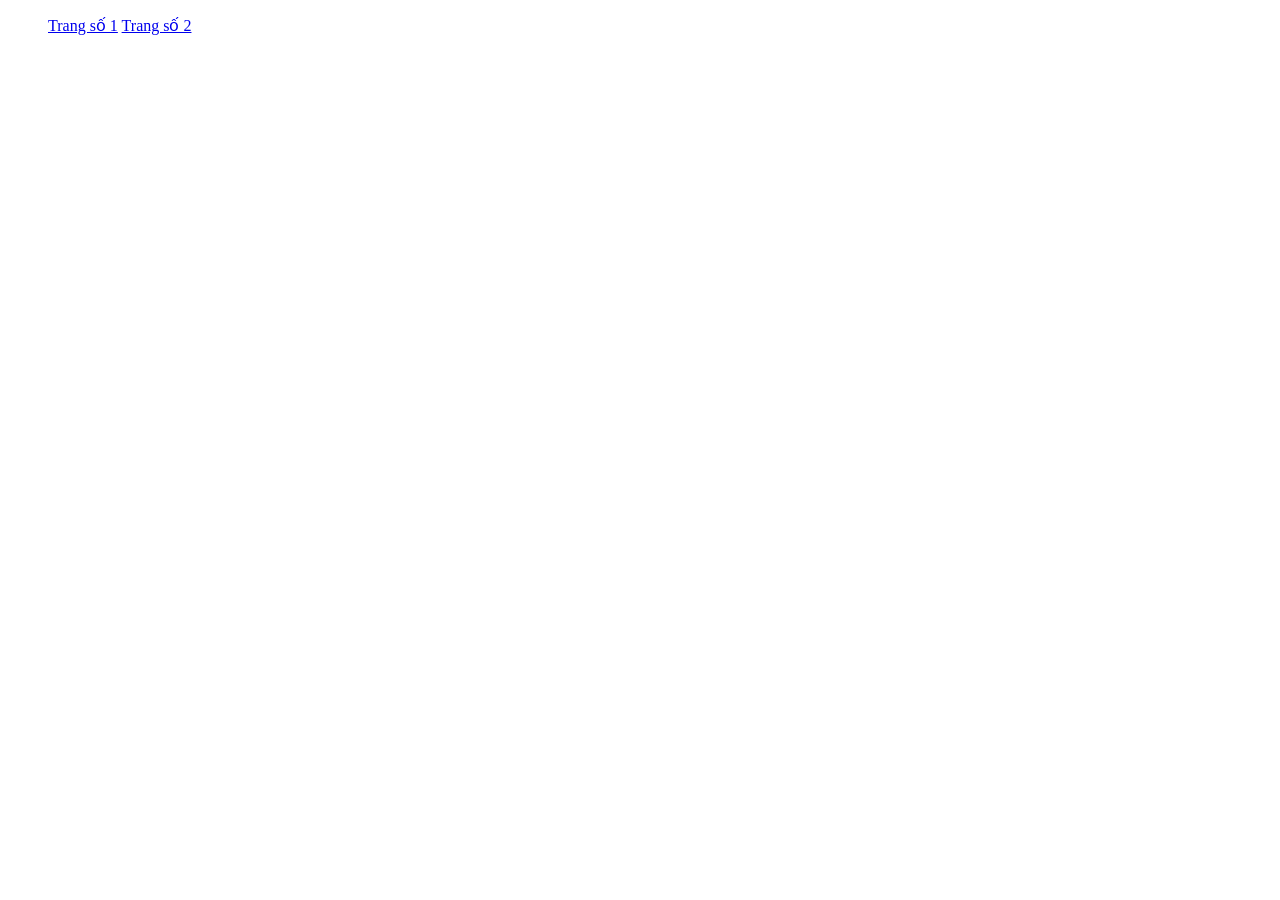
==== index.html @ 4f133f51 "first commit" ====
<!DOCTYPE html>
<html lang="vi">
    <head>
        <meta charset="utf-8">
        <title>Trang chủ</title>
    </head>
    <body>
        <ul>
            <a href="page1.html">Trang số 1</a>
            <a href="page2.html">Trang số 2</a>
        </ul>
    </body>
</html>
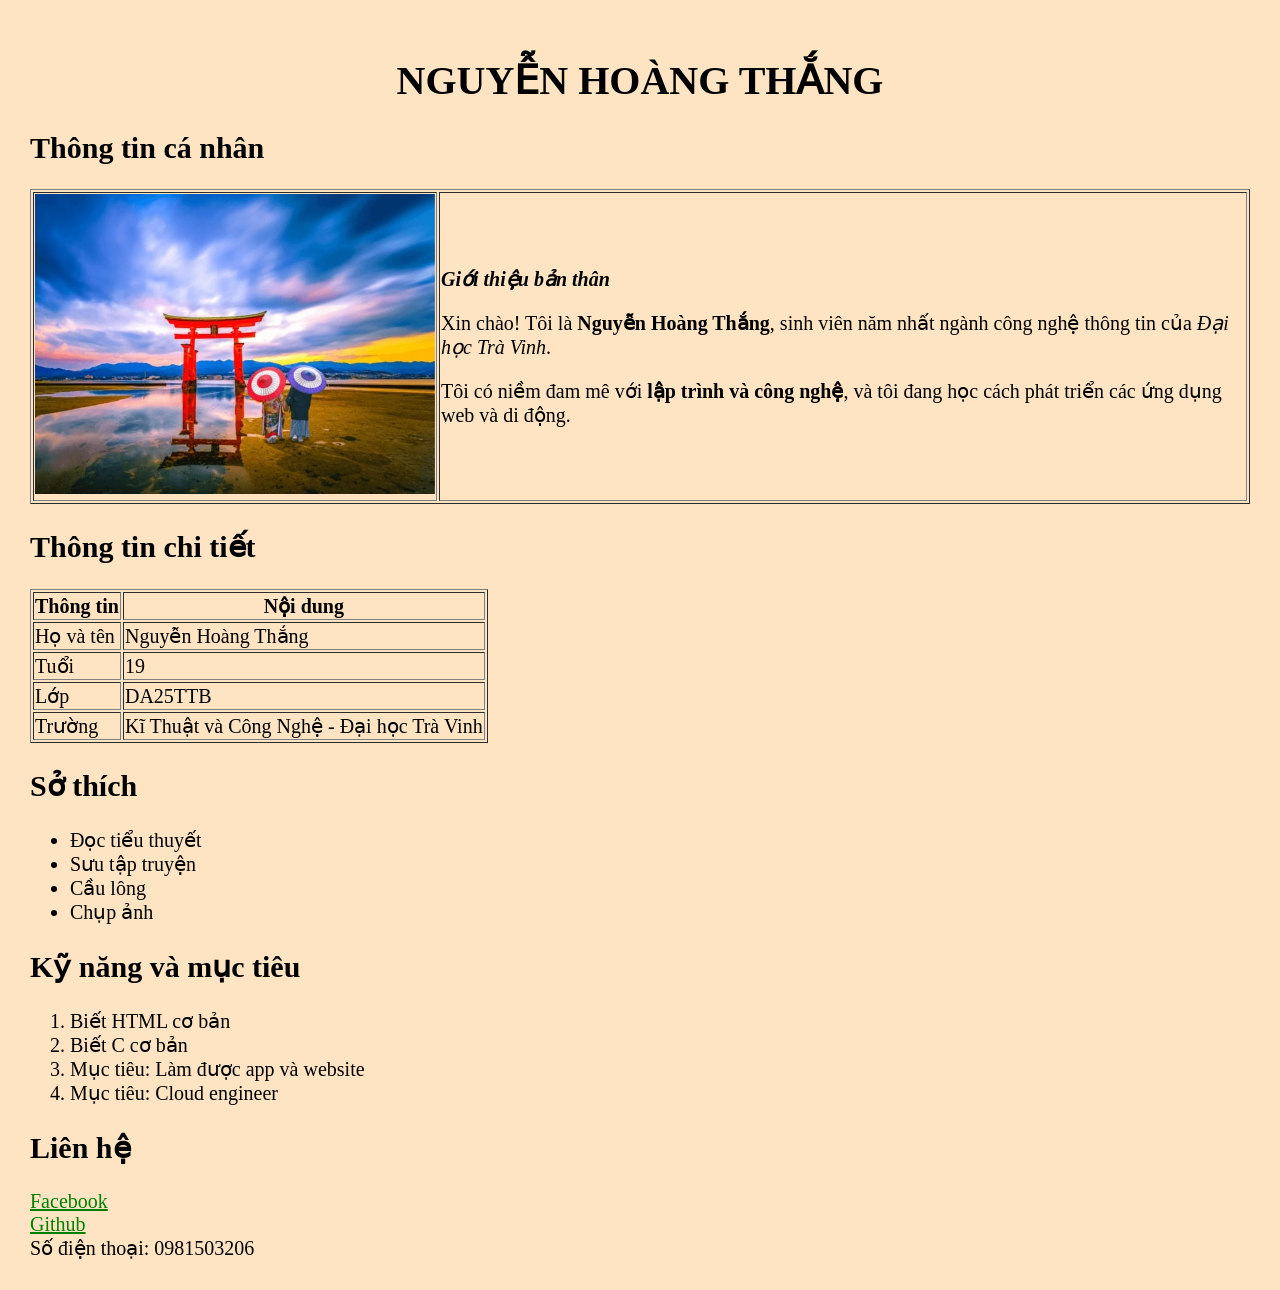
==== commit 6d7becd7: "second commit" ====
--- a/index.html
+++ b/index.html
@@ -2,12 +2,69 @@
 <html lang="vi">
     <head>
         <meta charset="utf-8">
-        <title>Trang chủ</title>
+        <title>Nguyễn Hoàng Thắng</title>
+        <link rel="stylesheet" href="css/style.css">
     </head>
     <body>
-        <ul>
-            <a href="page1.html">Trang số 1</a>
-            <a href="page2.html">Trang số 2</a>
-        </ul>
+        <h1>NGUYỄN HOÀNG THẮNG</h1>
+        
+        <h2>Thông tin cá nhân</h2>
+            <table border="1">  
+                <td>
+                    <img src="assets/img/1-cong-torii-la-bieu-tuong-giao-thoa-giua-coi-tran-va-the-gioi-tam-linh-750x563.jpg" width="400" height="300">
+                </td>
+                <td>
+                    <div class="infor">
+                        <p><b><i>Giới thiệu bản thân</i></b></p>
+                        <p> Xin chào! Tôi là <b>Nguyễn Hoàng Thắng</b>, sinh viên năm nhất ngành công nghệ thông tin của <i>Đại học Trà Vinh</i>.</p>
+                        <p> Tôi có niềm đam mê với <b>lập trình và công nghệ</b>, và tôi đang học cách phát triển các ứng dụng web và di động.</p>
+                    </div>
+                </td>
+            </table>
+
+        <h2 class="i1">Thông tin chi tiết</h2>
+            <table border="1">
+                <tr>
+                    <th>Thông tin</th>
+                    <th>Nội dung</th>
+                </tr>
+                <tr>
+                    <td>Họ và tên</td>
+                    <td>Nguyễn Hoàng Thắng</td>
+                </tr>
+                <tr>
+                    <td>Tuổi</td>
+                    <td>19</td>
+                </tr>
+                <tr>
+                    <td>Lớp</td>
+                    <td>DA25TTB</td>
+                </tr>
+                <tr>
+                    <td>Trường</td>
+                    <td>Kĩ Thuật và Công Nghệ - Đại học Trà Vinh</td>
+                </tr>
+            </table>
+        
+        <h2 class="i2">Sở thích</h2>
+            <ul>
+                <li>Đọc tiểu thuyết</li>
+                <li>Sưu tập truyện</li>
+                <li>Cầu lông</li>
+                <li>Chụp ảnh</li>
+            </ul>
+
+        <h2 class="i3">Kỹ năng và mục tiêu</h2>
+            <ol type="1">
+                <li>Biết HTML cơ bản</li>
+                <li>Biết C cơ bản</li>
+                <li>Mục tiêu: Làm được app và website</li>
+                <li>Mục tiêu: Cloud engineer</li>
+            </ol>
+        
+        <h2 class="i4">Liên hệ</h2>
+            <a href="https://www.facebook.com/returnbyd3ath/">Facebook</a><br>
+            <a href="https://github.com/Thang-Hub2504">Github</a><br>
+            <a>Số điện thoại: 0981503206</a>
     </body>
 </html>
--- a/css/style.css
+++ b/css/style.css
@@ -0,0 +1,29 @@
+body{
+    background-color: bisque;
+    font-family: verdana;
+    font-size: 20px;
+    margin: 15px;
+    padding: 15px;
+}
+
+h1 {
+  color: black;
+  text-align: center;
+}
+
+a:link {
+  color: green;
+}
+
+a:visited {
+  color: green;
+}
+
+a:hover {
+  color: goldenrod;
+}
+
+a:active {
+  color: yellow;
+}
+
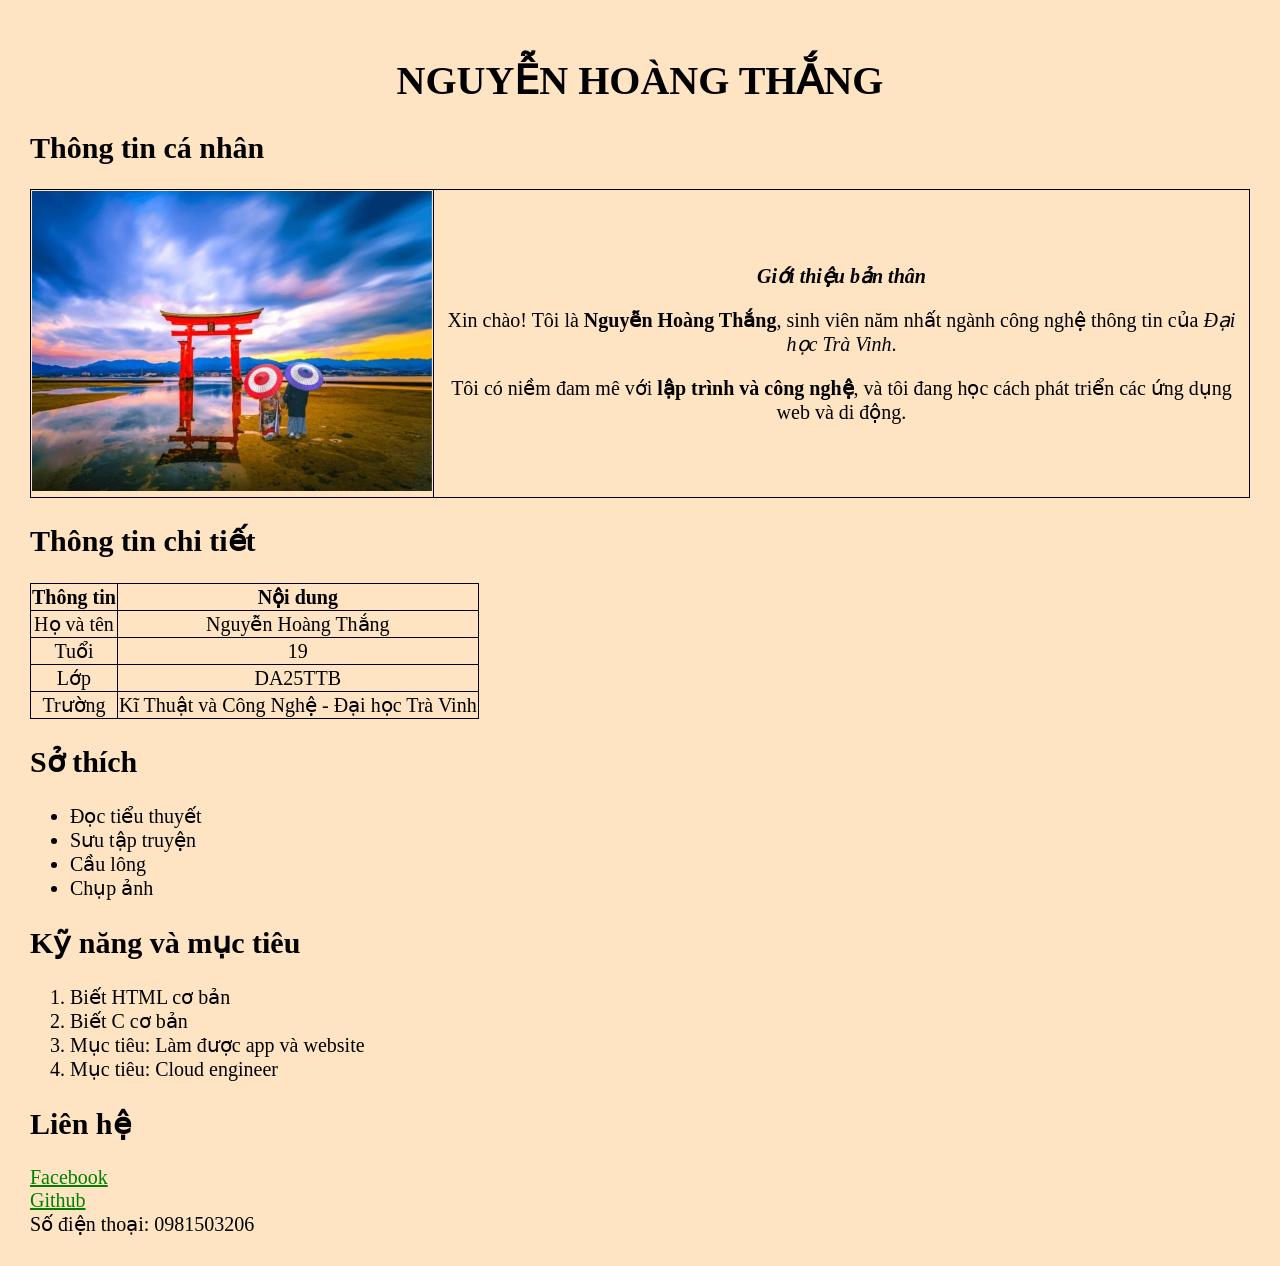
==== commit bef6a2cc: "third commit" ====
--- a/index.html
+++ b/index.html
@@ -8,7 +8,7 @@
     <body>
         <h1>NGUYỄN HOÀNG THẮNG</h1>
         
-        <h2>Thông tin cá nhân</h2>
+        <h2 class="i1">Thông tin cá nhân</h2>
             <table border="1">  
                 <td>
                     <img src="assets/img/1-cong-torii-la-bieu-tuong-giao-thoa-giua-coi-tran-va-the-gioi-tam-linh-750x563.jpg" width="400" height="300">
@@ -22,7 +22,7 @@
                 </td>
             </table>
 
-        <h2 class="i1">Thông tin chi tiết</h2>
+        <h2 class="i2">Thông tin chi tiết</h2>
             <table border="1">
                 <tr>
                     <th>Thông tin</th>
@@ -46,7 +46,7 @@
                 </tr>
             </table>
         
-        <h2 class="i2">Sở thích</h2>
+        <h2 class="i3">Sở thích</h2>
             <ul>
                 <li>Đọc tiểu thuyết</li>
                 <li>Sưu tập truyện</li>
@@ -54,7 +54,7 @@
                 <li>Chụp ảnh</li>
             </ul>
 
-        <h2 class="i3">Kỹ năng và mục tiêu</h2>
+        <h2 class="i4">Kỹ năng và mục tiêu</h2>
             <ol type="1">
                 <li>Biết HTML cơ bản</li>
                 <li>Biết C cơ bản</li>
@@ -62,7 +62,7 @@
                 <li>Mục tiêu: Cloud engineer</li>
             </ol>
         
-        <h2 class="i4">Liên hệ</h2>
+        <h2 class="i5">Liên hệ</h2>
             <a href="https://www.facebook.com/returnbyd3ath/">Facebook</a><br>
             <a href="https://github.com/Thang-Hub2504">Github</a><br>
             <a>Số điện thoại: 0981503206</a>
--- a/css/style.css
+++ b/css/style.css
@@ -10,6 +10,16 @@
   color: black;
   text-align: center;
 }
+
+table, th, td{
+    border-color: black;
+    border-collapse: collapse
+}
+
+table, th, td.i2{
+    text-align: center;
+}
+
 
 a:link {
   color: green;
@@ -27,3 +37,8 @@
   color: yellow;
 }
 
+
+.i2  a{
+    position: static;
+    border: 3px solid #73AD21;
+}
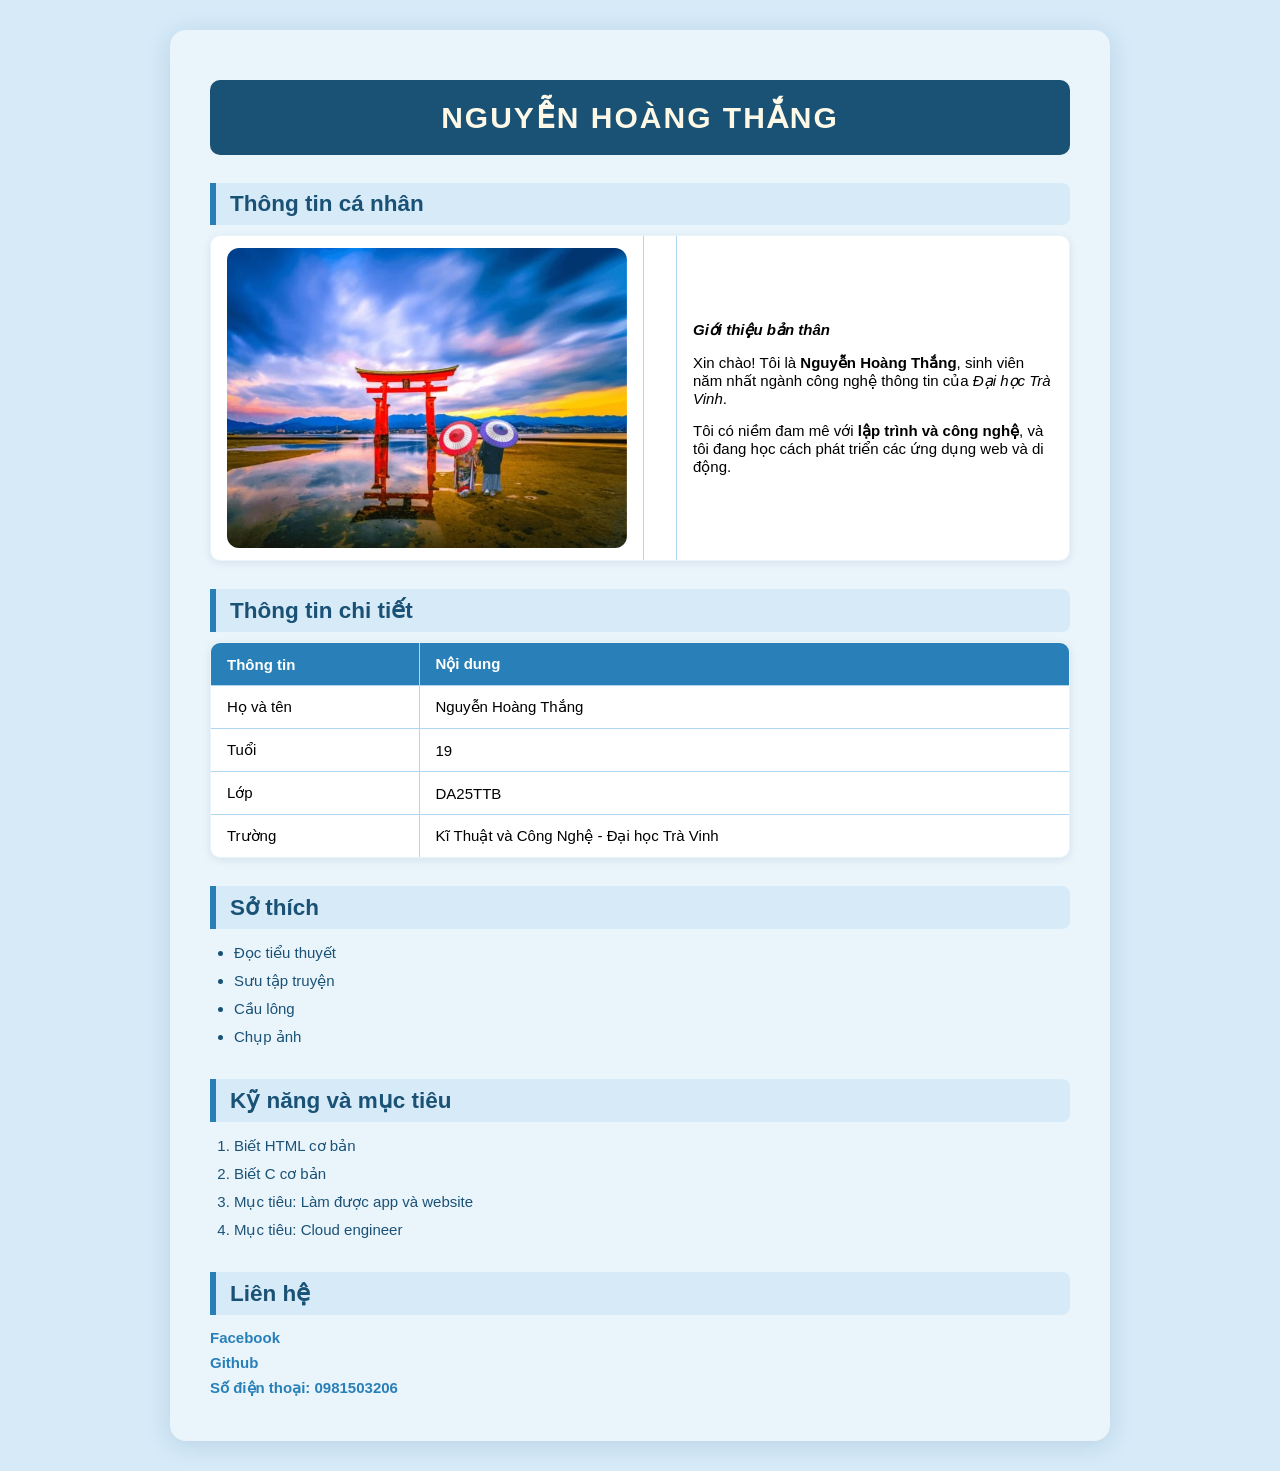
==== commit e909206e: "14052026" ====
--- a/index.html
+++ b/index.html
@@ -6,25 +6,26 @@
         <link rel="stylesheet" href="css/style.css">
     </head>
     <body>
+	<div class="wrapper">
         <h1>NGUYỄN HOÀNG THẮNG</h1>
         
-        <h2 class="i1">Thông tin cá nhân</h2>
-            <table border="1">  
-                <td>
-                    <img src="assets/img/1-cong-torii-la-bieu-tuong-giao-thoa-giua-coi-tran-va-the-gioi-tam-linh-750x563.jpg" width="400" height="300">
-                </td>
-                <td>
-                    <div class="infor">
-                        <p><b><i>Giới thiệu bản thân</i></b></p>
-                        <p> Xin chào! Tôi là <b>Nguyễn Hoàng Thắng</b>, sinh viên năm nhất ngành công nghệ thông tin của <i>Đại học Trà Vinh</i>.</p>
-                        <p> Tôi có niềm đam mê với <b>lập trình và công nghệ</b>, và tôi đang học cách phát triển các ứng dụng web và di động.</p>
-                    </div>
-                </td>
+        <h2>Thông tin cá nhân</h2>
+             <table border="1">
+		<tr>
+                	<td>
+                    		<img src="assets/img/1-cong-torii-la-bieu-tuong-giao-thoa-giua-coi-tran-va-the-gioi-tam-linh-750x563.jpg" width="400" height="300">
+			<td/>
+			<td>
+                        	<p><b><i>Giới thiệu bản thân</i></b></p>
+                        	<p> Xin chào! Tôi là <b>Nguyễn Hoàng Thắng</b>, sinh viên năm nhất ngành công nghệ thông tin của <i>Đại học Trà Vinh</i>.</p>
+                        	<p> Tôi có niềm đam mê với <b>lập trình và công nghệ</b>, và tôi đang học cách phát triển các ứng dụng web và di động.</p>
+                	</td>
+		</tr>
             </table>
 
-        <h2 class="i2">Thông tin chi tiết</h2>
+        <h2>Thông tin chi tiết</h2>
             <table border="1">
-                <tr>
+                <tr >
                     <th>Thông tin</th>
                     <th>Nội dung</th>
                 </tr>
@@ -46,7 +47,7 @@
                 </tr>
             </table>
         
-        <h2 class="i3">Sở thích</h2>
+        <h2>Sở thích</h2>
             <ul>
                 <li>Đọc tiểu thuyết</li>
                 <li>Sưu tập truyện</li>
@@ -54,7 +55,7 @@
                 <li>Chụp ảnh</li>
             </ul>
 
-        <h2 class="i4">Kỹ năng và mục tiêu</h2>
+        <h2>Kỹ năng và mục tiêu</h2>
             <ol type="1">
                 <li>Biết HTML cơ bản</li>
                 <li>Biết C cơ bản</li>
@@ -62,9 +63,10 @@
                 <li>Mục tiêu: Cloud engineer</li>
             </ol>
         
-        <h2 class="i5">Liên hệ</h2>
+        <h2>Liên hệ</h2>
             <a href="https://www.facebook.com/returnbyd3ath/">Facebook</a><br>
             <a href="https://github.com/Thang-Hub2504">Github</a><br>
             <a>Số điện thoại: 0981503206</a>
+	</div>
     </body>
 </html>
--- a/css/style.css
+++ b/css/style.css
@@ -1,44 +1,87 @@
-body{
-    background-color: bisque;
-    font-family: verdana;
-    font-size: 20px;
-    margin: 15px;
-    padding: 15px;
+body {
+    background-color: #d6eaf8;
+    font-family: Verdana, sans-serif;
+    font-size: 15px;
+    margin: 0;
+    padding: 30px 16px;
+}
+.wrapper {
+    max-width: 860px;
+    margin: 0 auto;
+    background-color: #eaf4fb;
+    border-radius: 16px;
+    padding: 30px 40px 40px;
+    box-shadow: 0 4px 24px rgba(26, 82, 118, 0.15);
 }
 
 h1 {
-  color: black;
-  text-align: center;
+    background-color: #1a5276;
+    color: #fef9e7;
+    text-align: center;
+    padding: 20px 15px;
+    border-radius: 10px;
+    letter-spacing: 2px;
+    margin-bottom: 24px;
 }
 
-table, th, td{
-    border-color: black;
-    border-collapse: collapse
+h2 {
+    color: #1a5276;
+    border-inline-start: 6px solid #2980b9;
+    padding: 8px 14px;
+    margin-top: 28px;
+    margin-bottom: 10px;
+    background-color: #d6eaf8;
+    border-radius: 0 8px 8px 0;
 }
 
-table, th, td.i2{
-    text-align: center;
+table {
+    border-collapse: collapse;
+    margin: 10px 0 16px;
+    width: 100%;
+    border-radius: 10px;
+    overflow: hidden;
+    box-shadow: 0 2px 8px rgba(26, 82, 118, 0.1);
+}
+
+th, td {
+    border: 1px solid #aed6f1;
+    padding: 12px 16px;
+    background-color: #ffffff;
+}
+
+th {
+    background-color: #2980b9;
+    color: #ffffff;
+    font-weight: bold;
+    text-align: left;
+}
+
+tr:hover td {
+    background-color: #eaf4fb;
+}
+
+img {
+    border-radius: 12px;
+    display: block;
+}
+
+ul, ol {
+    padding-left: 24px;
+    margin: 8px 0 16px;
+}
+
+li {
+    padding: 5px 0;
+    color: #1a5276;
+}
+
+a {
+    display: inline-block;
+    margin: 4px 0;
+    color: #2980b9;
+    font-weight: bold;
+    text-decoration: none;
+    transition: color 0.2s;
 }
 
 
-a:link {
-  color: green;
-}
-
-a:visited {
-  color: green;
-}
-
-a:hover {
-  color: goldenrod;
-}
-
-a:active {
-  color: yellow;
-}
-
-
-.i2  a{
-    position: static;
-    border: 3px solid #73AD21;
-}
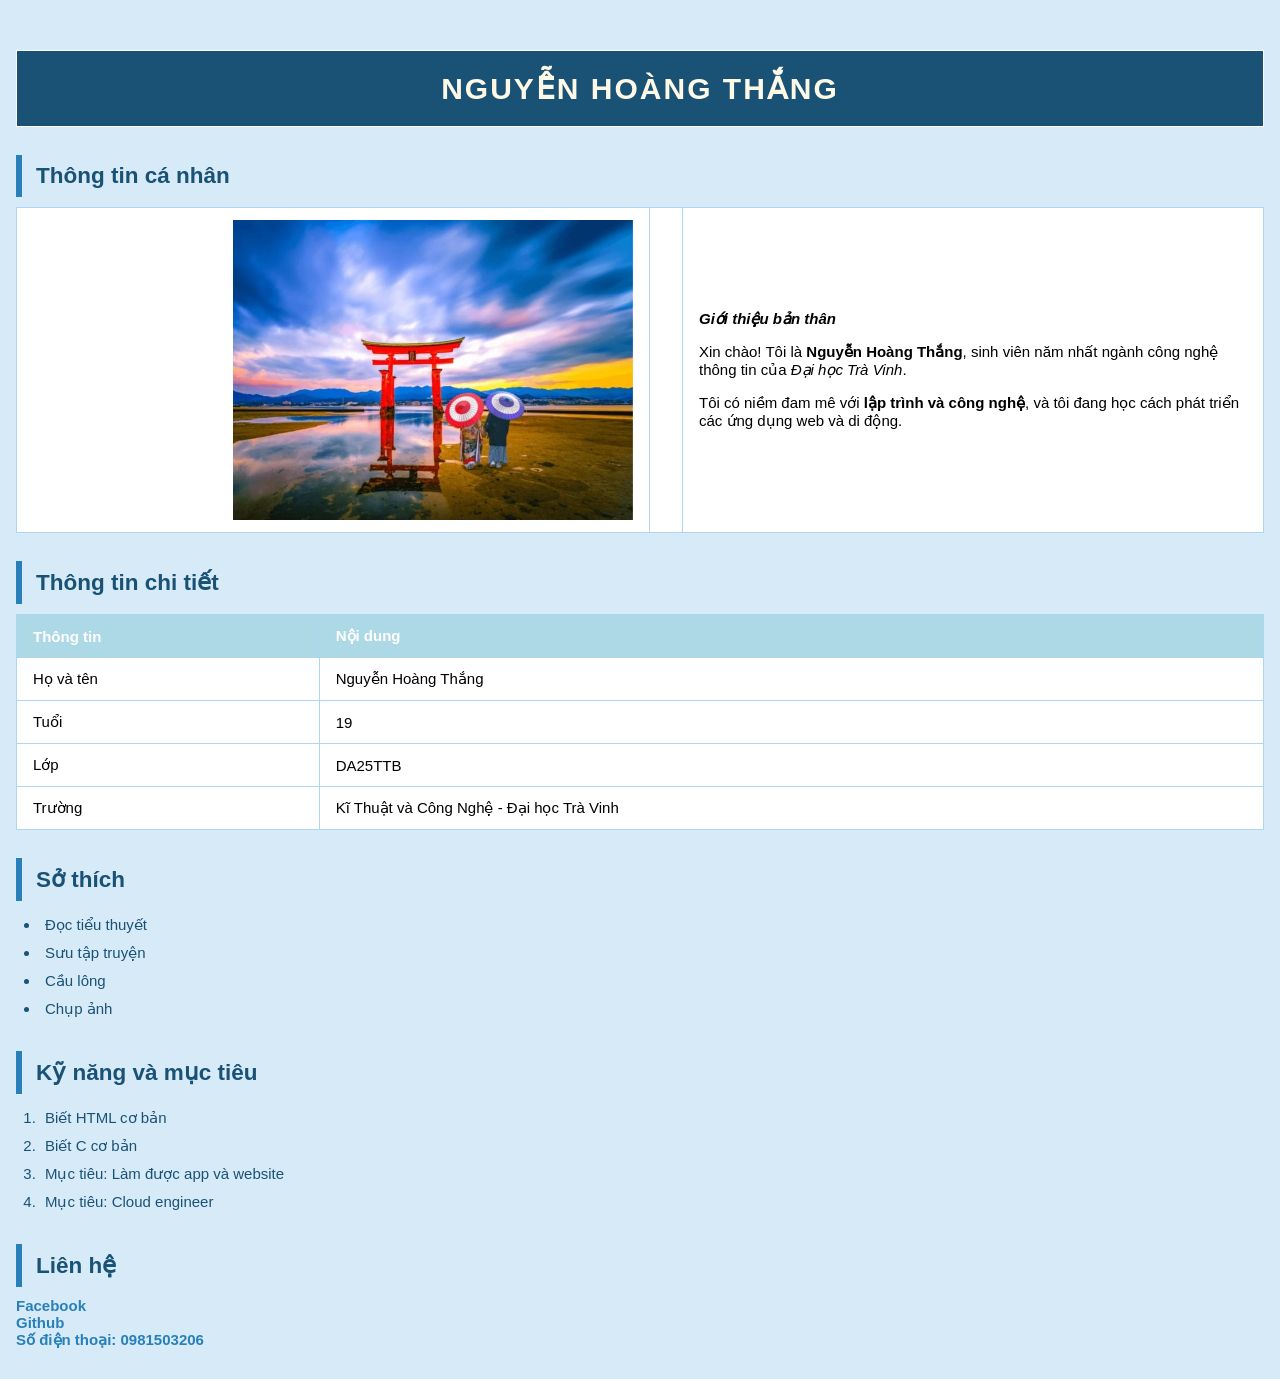
==== commit 7873479a: "14052026-3" ====
--- a/index.html
+++ b/index.html
@@ -64,8 +64,8 @@
             </ol>
         
         <h2>Liên hệ</h2>
-            <a href="https://www.facebook.com/returnbyd3ath/">Facebook</a><br>
-            <a href="https://github.com/Thang-Hub2504">Github</a><br>
+            <a href="https://www.facebook.com/returnbyd3ath/" target="blank">Facebook</a><br>
+            <a href="https://github.com/Thang-Hub2504" target="blank">Github</a><br>
             <a>Số điện thoại: 0981503206</a>
 	</div>
     </body>
--- a/css/style.css
+++ b/css/style.css
@@ -1,68 +1,55 @@
-body {
+body{
     background-color: #d6eaf8;
     font-family: Verdana, sans-serif;
     font-size: 15px;
     margin: 0;
     padding: 30px 16px;
 }
-.wrapper {
-    max-width: 860px;
-    margin: 0 auto;
-    background-color: #eaf4fb;
-    border-radius: 16px;
-    padding: 30px 40px 40px;
-    box-shadow: 0 4px 24px rgba(26, 82, 118, 0.15);
-}
 
-h1 {
+h1{
+    border: 1px solid white;
     background-color: #1a5276;
     color: #fef9e7;
+    padding: 20px 15px;
     text-align: center;
-    padding: 20px 15px;
-    border-radius: 10px;
     letter-spacing: 2px;
     margin-bottom: 24px;
 }
 
-h2 {
+h2{
+    border-inline-start: 6px solid #2980b9;
+    background-color: #d6eaf8;
+    border-radius: 0 8px 8px 0;
     color: #1a5276;
-    border-inline-start: 6px solid #2980b9;
     padding: 8px 14px;
     margin-top: 28px;
     margin-bottom: 10px;
-    background-color: #d6eaf8;
-    border-radius: 0 8px 8px 0;
 }
 
-table {
+table{
     border-collapse: collapse;
     margin: 10px 0 16px;
     width: 100%;
     border-radius: 10px;
-    overflow: hidden;
-    box-shadow: 0 2px 8px rgba(26, 82, 118, 0.1);
+
 }
 
 th, td {
     border: 1px solid #aed6f1;
     padding: 12px 16px;
-    background-color: #ffffff;
+    background-color: white;
 }
 
 th {
     background-color: #2980b9;
-    color: #ffffff;
+    color: white;
     font-weight: bold;
     text-align: left;
 }
 
-tr:hover td {
-    background-color: #eaf4fb;
-}
-
 img {
-    border-radius: 12px;
     display: block;
+    padding:0 0 0 200px; 
 }
 
 ul, ol {
@@ -71,17 +58,23 @@
 }
 
 li {
-    padding: 5px 0;
+    padding: 5px;
     color: #1a5276;
 }
 
 a {
-    display: inline-block;
     margin: 4px 0;
     color: #2980b9;
     font-weight: bold;
     text-decoration: none;
-    transition: color 0.2s;
+}
+
+p:hover{
+    background-color: lightblue;
+}
+
+th, td:hover{
+    background-color: lightblue;
 }
 
 
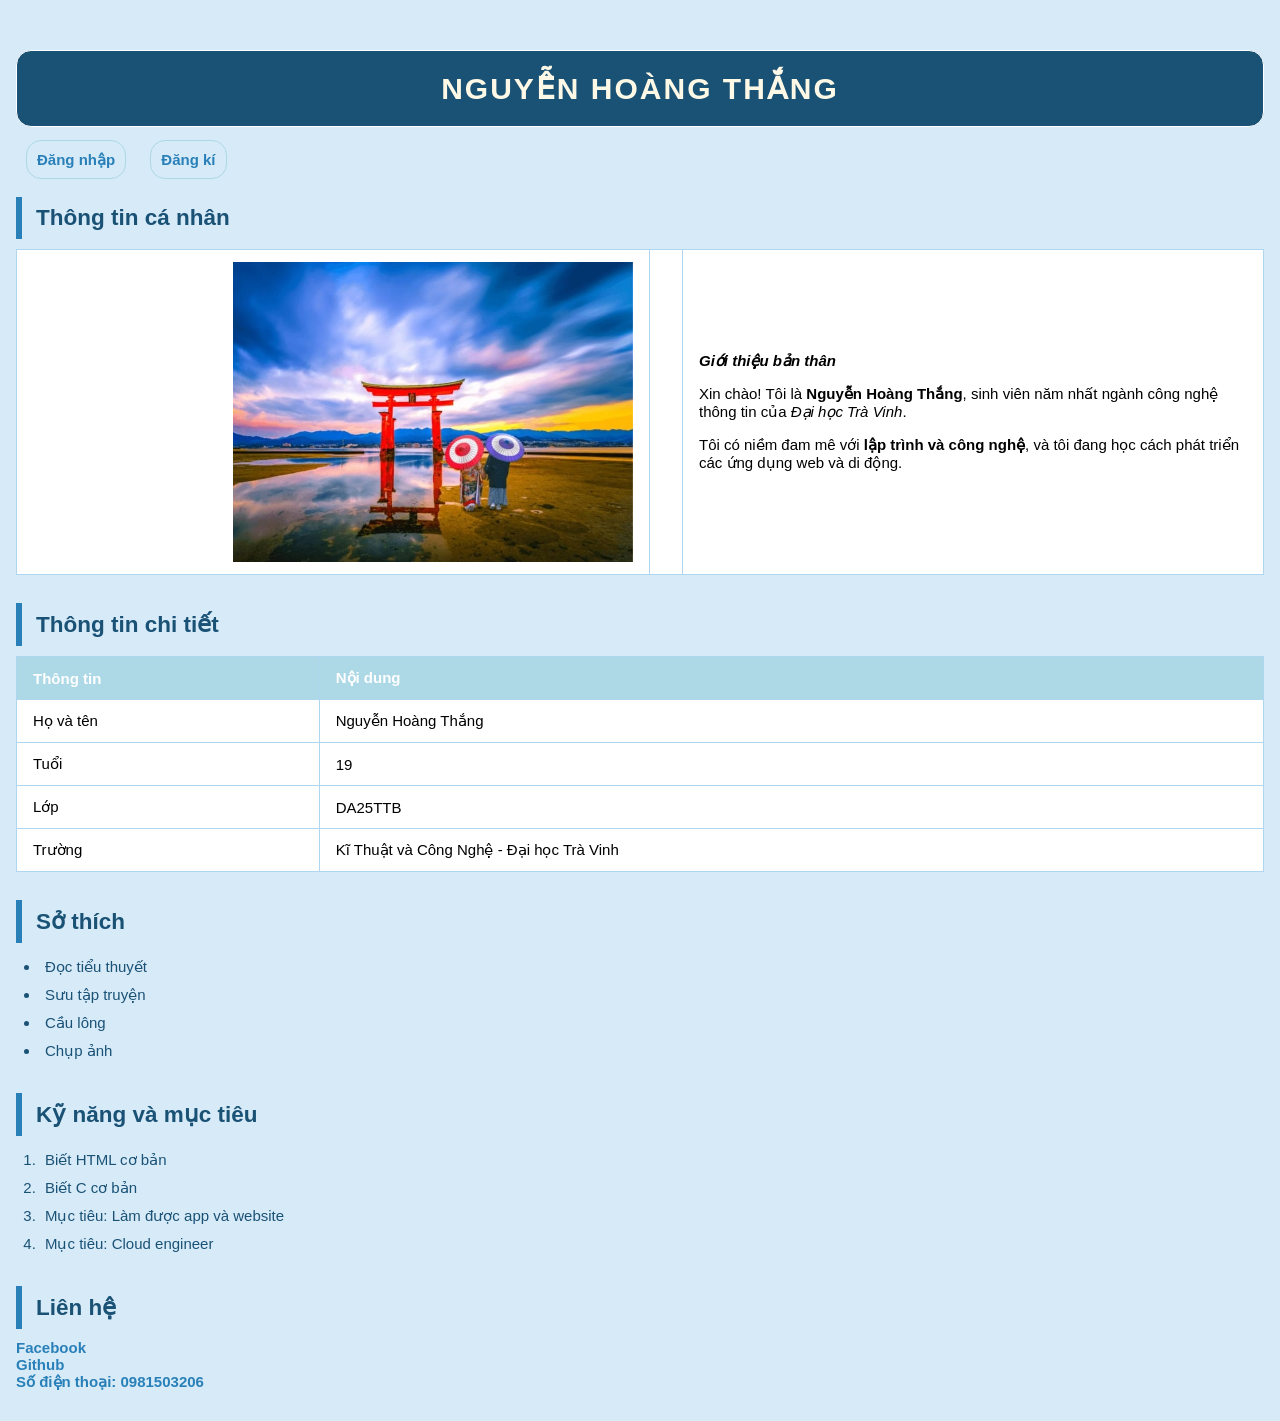
==== commit 396ee82c: "21052026" ====
--- a/index.html
+++ b/index.html
@@ -8,10 +8,11 @@
     <body>
 	<div class="wrapper">
         <h1>NGUYỄN HOÀNG THẮNG</h1>
-        
+        <a id ="login" href="html/page1.html">Đăng nhập</a>
+		<a id ="signin" href="html/page2.html">Đăng kí</a>
         <h2>Thông tin cá nhân</h2>
              <table border="1">
-		<tr>
+			<tr>
                 	<td>
                     		<img src="assets/img/1-cong-torii-la-bieu-tuong-giao-thoa-giua-coi-tran-va-the-gioi-tam-linh-750x563.jpg" width="400" height="300">
 			<td/>
@@ -20,7 +21,7 @@
                         	<p> Xin chào! Tôi là <b>Nguyễn Hoàng Thắng</b>, sinh viên năm nhất ngành công nghệ thông tin của <i>Đại học Trà Vinh</i>.</p>
                         	<p> Tôi có niềm đam mê với <b>lập trình và công nghệ</b>, và tôi đang học cách phát triển các ứng dụng web và di động.</p>
                 	</td>
-		</tr>
+			</tr>
             </table>
 
         <h2>Thông tin chi tiết</h2>
--- a/css/style.css
+++ b/css/style.css
@@ -8,6 +8,7 @@
 
 h1{
     border: 1px solid white;
+	border-radius: 15px;
     background-color: #1a5276;
     color: #fef9e7;
     padding: 20px 15px;
@@ -77,4 +78,13 @@
     background-color: lightblue;
 }
 
+#signin, #login{
+	padding: 10px;
+	margin: 5px 10px;
+	border: 1px solid lightblue;
+	border-radius:  15px;
+}
 
+#signin:hover ,#login:hover{
+	color: 
+}
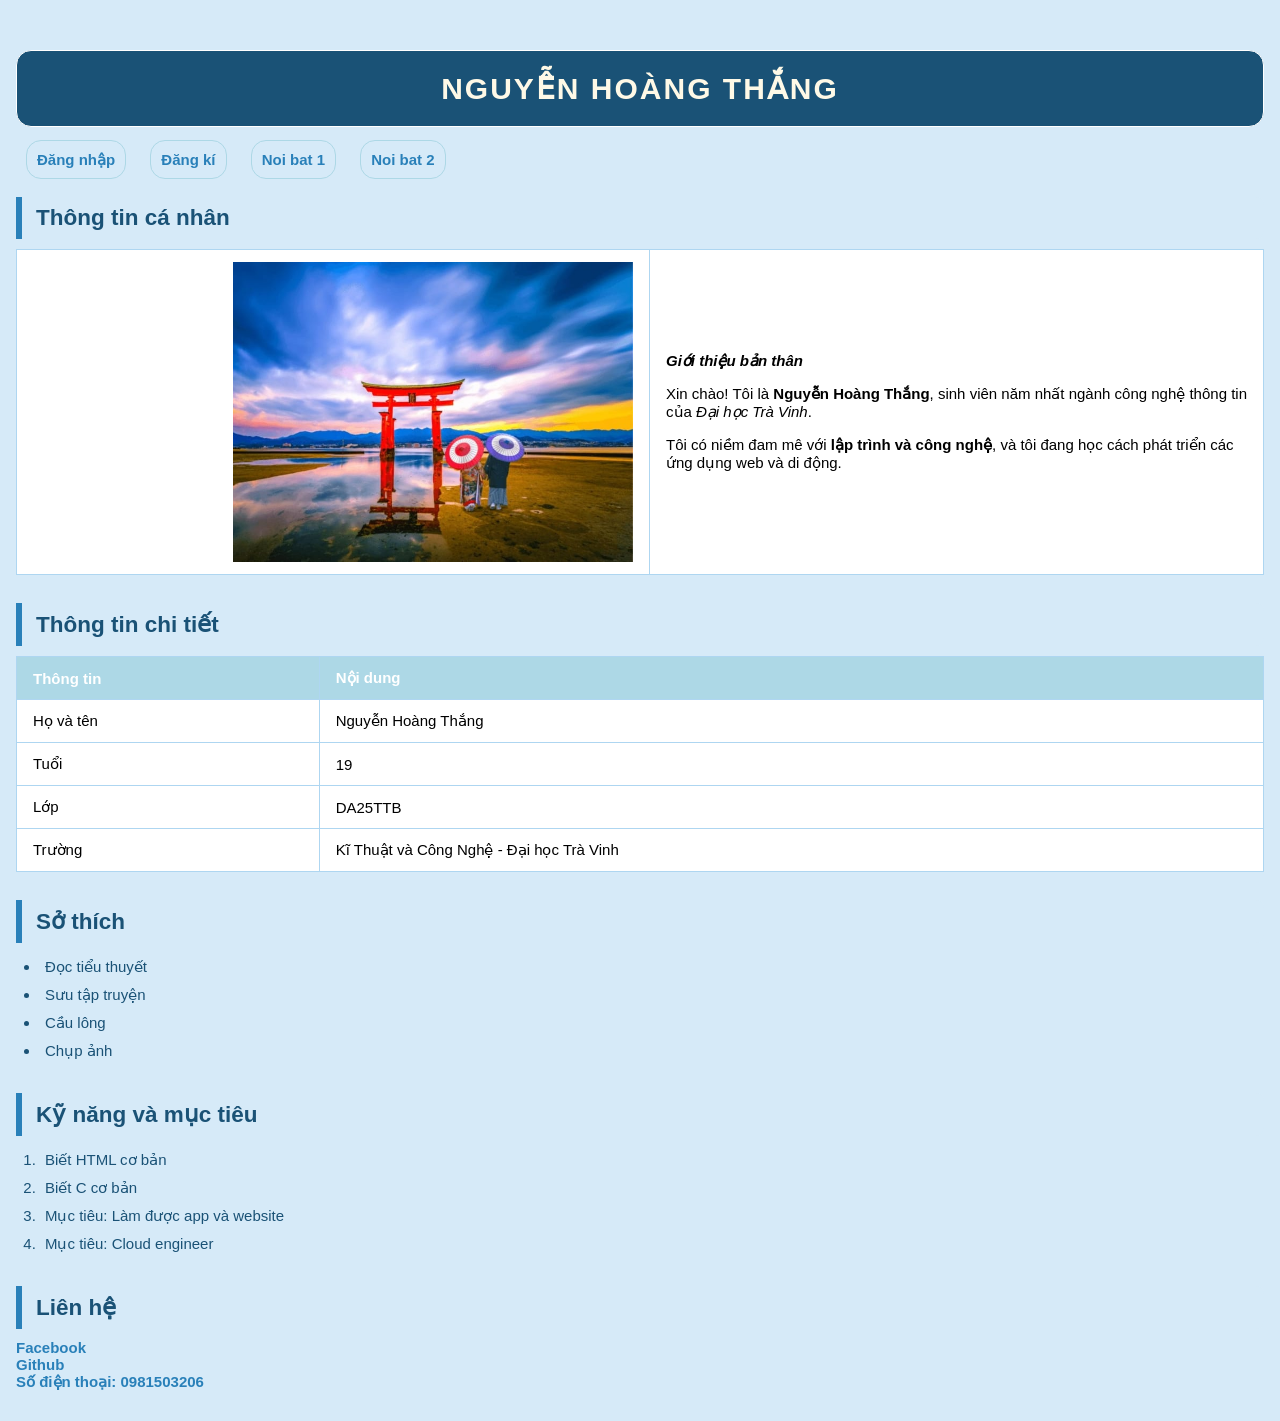
==== commit 26929db8: "1" ====
--- a/index.html
+++ b/index.html
@@ -8,14 +8,16 @@
     <body>
 	<div class="wrapper">
         <h1>NGUYỄN HOÀNG THẮNG</h1>
-        <a id ="login" href="html/page1.html">Đăng nhập</a>
-		<a id ="signin" href="html/page2.html">Đăng kí</a>
+        <a id ="login" href="html/page1.html" target="_blank">Đăng nhập</a>
+		<a id ="signin" href="html/page2.html" target="_blank">Đăng kí</a>
+        <a id ="hel" href="html/page3.html" target="_blank">Noi bat 1</a>
+        <a id ="hel" href="html/page4.html" target="_blank">Noi bat 2</a>
         <h2>Thông tin cá nhân</h2>
              <table border="1">
 			<tr>
                 	<td>
                     		<img src="assets/img/1-cong-torii-la-bieu-tuong-giao-thoa-giua-coi-tran-va-the-gioi-tam-linh-750x563.jpg" width="400" height="300">
-			<td/>
+                    </td>
 			<td>
                         	<p><b><i>Giới thiệu bản thân</i></b></p>
                         	<p> Xin chào! Tôi là <b>Nguyễn Hoàng Thắng</b>, sinh viên năm nhất ngành công nghệ thông tin của <i>Đại học Trà Vinh</i>.</p>
--- a/css/style.css
+++ b/css/style.css
@@ -78,13 +78,13 @@
     background-color: lightblue;
 }
 
-#signin, #login{
+#signin, #login, #hel{
 	padding: 10px;
 	margin: 5px 10px;
 	border: 1px solid lightblue;
 	border-radius:  15px;
 }
 
-#signin:hover ,#login:hover{
-	color: 
+#signin:hover ,#login:hover, #hel:hover{
+	background-color:lightblue; 
 }
